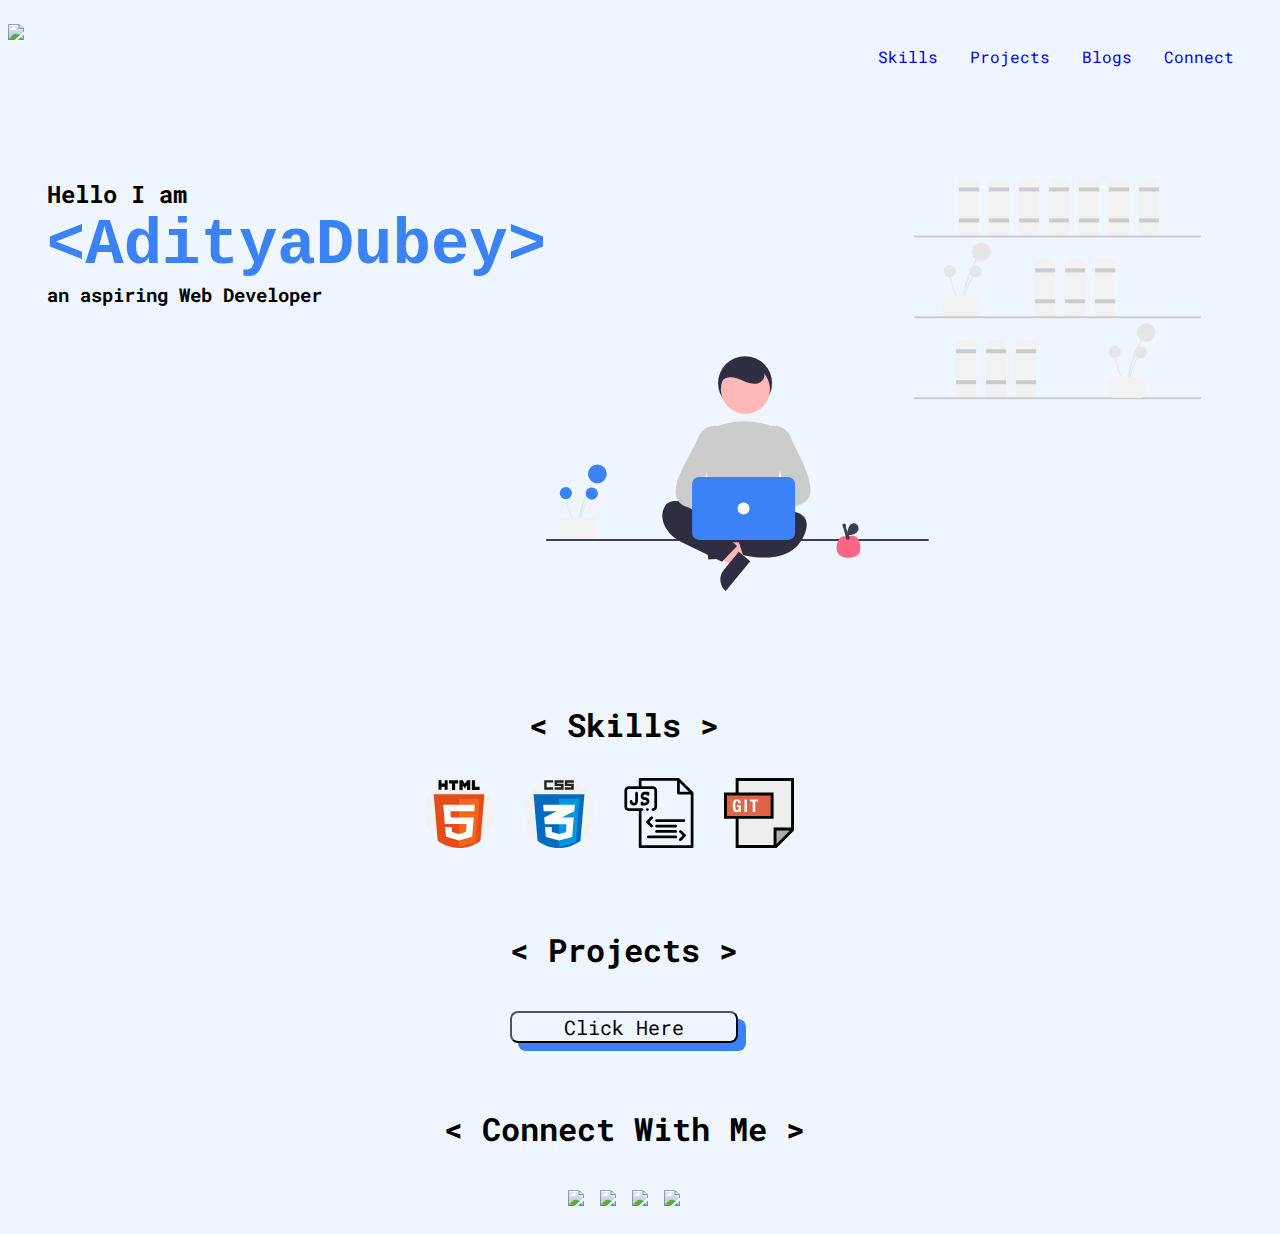
==== index.html @ e11a87e3 "fix : skills" ====
<!DOCTYPE html>
<html>
  <head>
    <meta charset="utf-8">
    <meta name="viewport" content="width=device-width"/>
    <title>Aditya Dubey | Web Developer</title>
    <link rel="icon" href="https://img.icons8.com/wired/64/000000/business-contact.png" type="images/x-icon"/>
    <link href="styles.css" rel="stylesheet" type="text/css" />
   <!-- <script src="script.js" defer></script>-->
  </head>
  <body>
    <div class="container">
      
      <!--navbar-->

      <div id="navbar-logo">
        <img src="https://img.icons8.com/ios-filled/50/000000/audio-description.png"/>
        <section id="navbar">
          <ul class="navbar-links">
            <li class="navbar-item"><a class="link" href="#skills">Skills</a></li>
            <li class="navbar-item"><a class="link" href="#projects">Projects</a></li>
            <li class="navbar-item"><a class="link" href="/blog.html" target="_blank">Blogs</a></li>
            <li class="navbar-item"><a class="link" href="#connect">Connect</a></li>
          </ul>
        </section>
      </div>
      

      <!--main-->

      <section id="welcome-name">
        <div class="name">
          <h2>Hello I am <pre id="myname"><span>&#60;</span>AdityaDubey<span>&#62;</span></pre></h2>
        <h3>an aspiring Web Developer</h3>
        </div>                
        <img src="images/header.svg"/>
      </section>

      <!--Skills-->


      <section id="skills">
        <div class="skill-set">
          <div class="skill-head">
            <h1><span>&#60;</span> Skills <span>&#62;</span></h1>
          </div>
          <div class="skill-img">
            <img class="skill-img picture" src="images/skills-logo/html-5.svg"/>
            <img  class="skill-img picture" src="images/skills-logo/css.svg"/>
            <img class="skill-img picture" src="images/skills-logo/js.svg"/>
            <img class="skill-img picture" src="images/skills-logo/git.svg"/>
           
        </div>
      </section>

      <!--Projects-->


      <section id="projects">
        <div class="project-set">
          <div class="project-head">
            <h1><span>&#60;</span> Projects <span>&#62;</span></h1>
          </div>
          <div class="proj-link">
            <a class="proj-link li" href="https://github.com/dubeyaditya29">
              <input class="proj-btn" type="button" value="Click Here" />
            </a>
          </div>
        </div>
      </section>

      <!--Blog-->

      <section id="blogs"></section>

      <!--Connect-->


      <section id="connect">
        <div class="connect-head">
          <h1><span>&#60;</span> Connect With Me <span>&#62;</span></h1>
        </div>
        <div class="connect-list">
          <ul class="connect-list list">
            <li class="connect-list list link"><a href="https://github.com/dubeyaditya29" target="_blank"><img src="https://img.icons8.com/material-outlined/48/4a90e2/github.png"/></a></li>
            <li class="connect-list list link"><a href="https://www.instagram.com/sandilya85/" target="_blank"><img src="https://img.icons8.com/ultraviolet/40/000000/instagram.png"/></a></li>
            <li class="connect-list list link"><a href="https://twitter.com/jn_dubey" target="_blank"><img src="https://img.icons8.com/ultraviolet/40/000000/twitter-circled--v2.png"/></a></li>
            <li class="connect-list list link"><a href="https://www.linkedin.com/in/aditya-dubey-47ba6870/" target="_blank"><img src="https://img.icons8.com/material-sharp/48/4a90e2/linkedin--v2.png"/></a></li>
          </ul>
        </div>
      </section>
    </div>
  </body>
</html>
---- styles.css ----
@import url("https://fonts.googleapis.com/css2?family=Poppins:ital,wght@1,500&display=swap");
@import url("https://fonts.googleapis.com/css2?family=Roboto+Mono&display=swap");
@import url("https://fonts.googleapis.com/css2?family=Pattaya&family=Roboto+Mono&display=swap");
:root {
  --primary-color: #eff6ff;
  --secondary-color: #3b82f6;
}
* {
  margin: 0;
  background-color: var(--primary-color);
  box-sizing: border-box;
  scroll-behavior: smooth;
}
h1,
h2,
h3 {
  font-family: "Roboto Mono", monospace;
}
#quote {
  color: var(--secondary-color);
  font-family: "Pattaya", sans-serif;
}
.container {
  display: grid;
  grid-gap: 2rem;
  grid-template-columns: 1fr;
  grid-template-areas:
    "navbar-logo navbar"
    "welcome-name .."
    "skills .."
    "projects .."
    "blogs .."
    "connect ..";
}
#myname {
  font-size: 4rem;
  color: var(--secondary-color);
}
#navbar-logo {
  grid-area: navbar-logo;
  display: flex;
  justify-content: space-between;
  padding: 1.5rem 0.5rem;
}
#navbar {
  grid-area: navbar;
}
.navbar-links {
  display: flex;
  padding: 0.4rem;
  flex-direction: row;
  text-decoration: none;
  gap: 2rem;
  list-style: none;
  font-family: "Roboto Mono", monospace;
}
.navbar-item {
  margin: 1rem 0;
}
.navbar-item .link {
  text-decoration: none;
}
.navbar-item .link:hover {
  border-bottom: 3px solid var(--secondary-color);
}

#welcome-name {
  grid-area: welcome-name;
  display: flex;
  justify-content: center;
  padding: 2rem;
}
#welcome-name #name {
  display: flex;
  flex-direction: row;
  font-family: "Roboto Mono", monospace;
}
/**Skills**/

#skills {
  grid-area: skills;
  padding: 3rem;
}
.skill-head {
  display: flex;
  justify-content: center;
  margin-bottom: 2rem;
}

.skill-set {
  gap: 4rem;
}
.skill-img {
  /* display: flex;
  max-width: 100px;
  align-items: center;
  margin-left: 24%; */
  max-width: 100px;
  display: flex;
  flex-direction: row;
  margin-left: 30%;
}
.picture {
}

/**Projects**/

#projects {
  grid-area: projects;
  display: flex;
  flex-direction: column;
  align-items: center;
  gap: 2rem;
}
.project-head {
  display: flex;
  justify-content: center;
}
.proj-btn {
  display: flex;
  justify-content: center;
  width: 100%;
  margin-top: 40px;
  font-size: 20px;
  border-radius: 0.5rem;
  font-family: "Roboto Mono", monospace;
  box-shadow: 0.5rem 0.5rem #3b82f6;
}
.proj-btn:hover {
  border-color: var(--secondary-color);
}
.li {
  list-style: none;
  text-decoration: none;
}

/**Blog**/

/**Connect**/

#connect {
  grid-area: connect;
  display: flex;
  flex-direction: column;
  align-items: center;
  gap: 1rem;
}
.list {
  list-style: none;
}
.connect-list {
  display: flex;
  margin: 0.5rem;
  padding: 0;
}

/**Media Queries for mobile max-width 450px**/

@media (max-width: 450px) {
  #welcome-name {
    display: block;
    width: 100%;
  }
  h1,
  p,
  h2,
  h3 {
    font-size: 50px;
  }
  ul {
    font-size: x-large;
  }
}
@media (max-width: 768px) {
  #welcome-name {
    display: block;
    width: 100%;
  }
  h1,
  p,
  h2,
  h3 {
    font-size: 50px;
  }
  ul {
    font-size: x-large;
  }
  .skill-img {
    margin-left: 15%;
  }
}
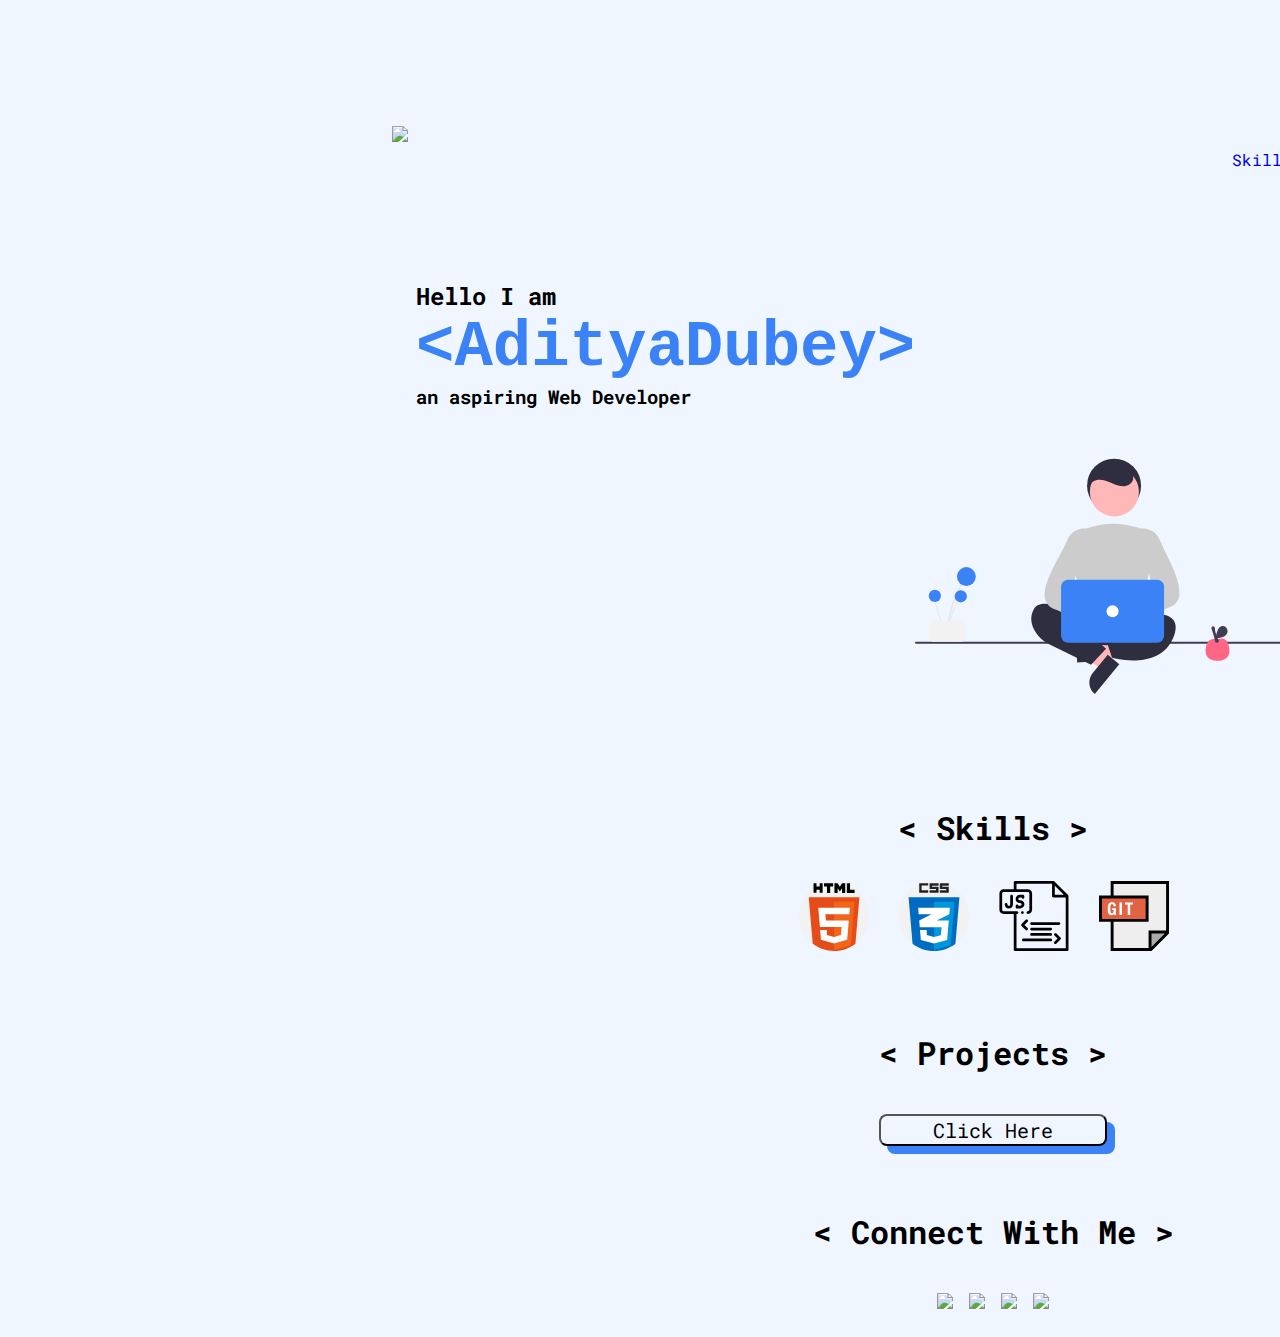
==== commit f1b7b632: "add- blog" ====
--- a/index.html
+++ b/index.html
@@ -49,7 +49,6 @@
             <img  class="skill-img picture" src="images/skills-logo/css.svg"/>
             <img class="skill-img picture" src="images/skills-logo/js.svg"/>
             <img class="skill-img picture" src="images/skills-logo/git.svg"/>
-           
         </div>
       </section>
 
--- a/styles.css
+++ b/styles.css
@@ -100,8 +100,6 @@
   flex-direction: row;
   margin-left: 30%;
 }
-.picture {
-}
 
 /**Projects**/
 
@@ -136,6 +134,32 @@
 
 /**Blog**/
 
+.container {
+  margin-left: 30%;
+  margin-right: 30%;
+  margin-top: 8%;
+}
+.blog-list {
+  width: 700px;
+}
+.blog-list__link {
+  display: block;
+  font-size: 27px;
+  cursor: pointer;
+  color: var(--secondary-color);
+  margin-bottom: 0.5rem;
+  text-decoration: none;
+}
+.blog-list__paragraph {
+  margin-bottom: 2rem;
+}
+.blog-list__date {
+  margin-bottom: 0.5rem;
+}
+hr {
+  height: 0;
+  width: 60%;
+}
 /**Connect**/
 
 #connect {
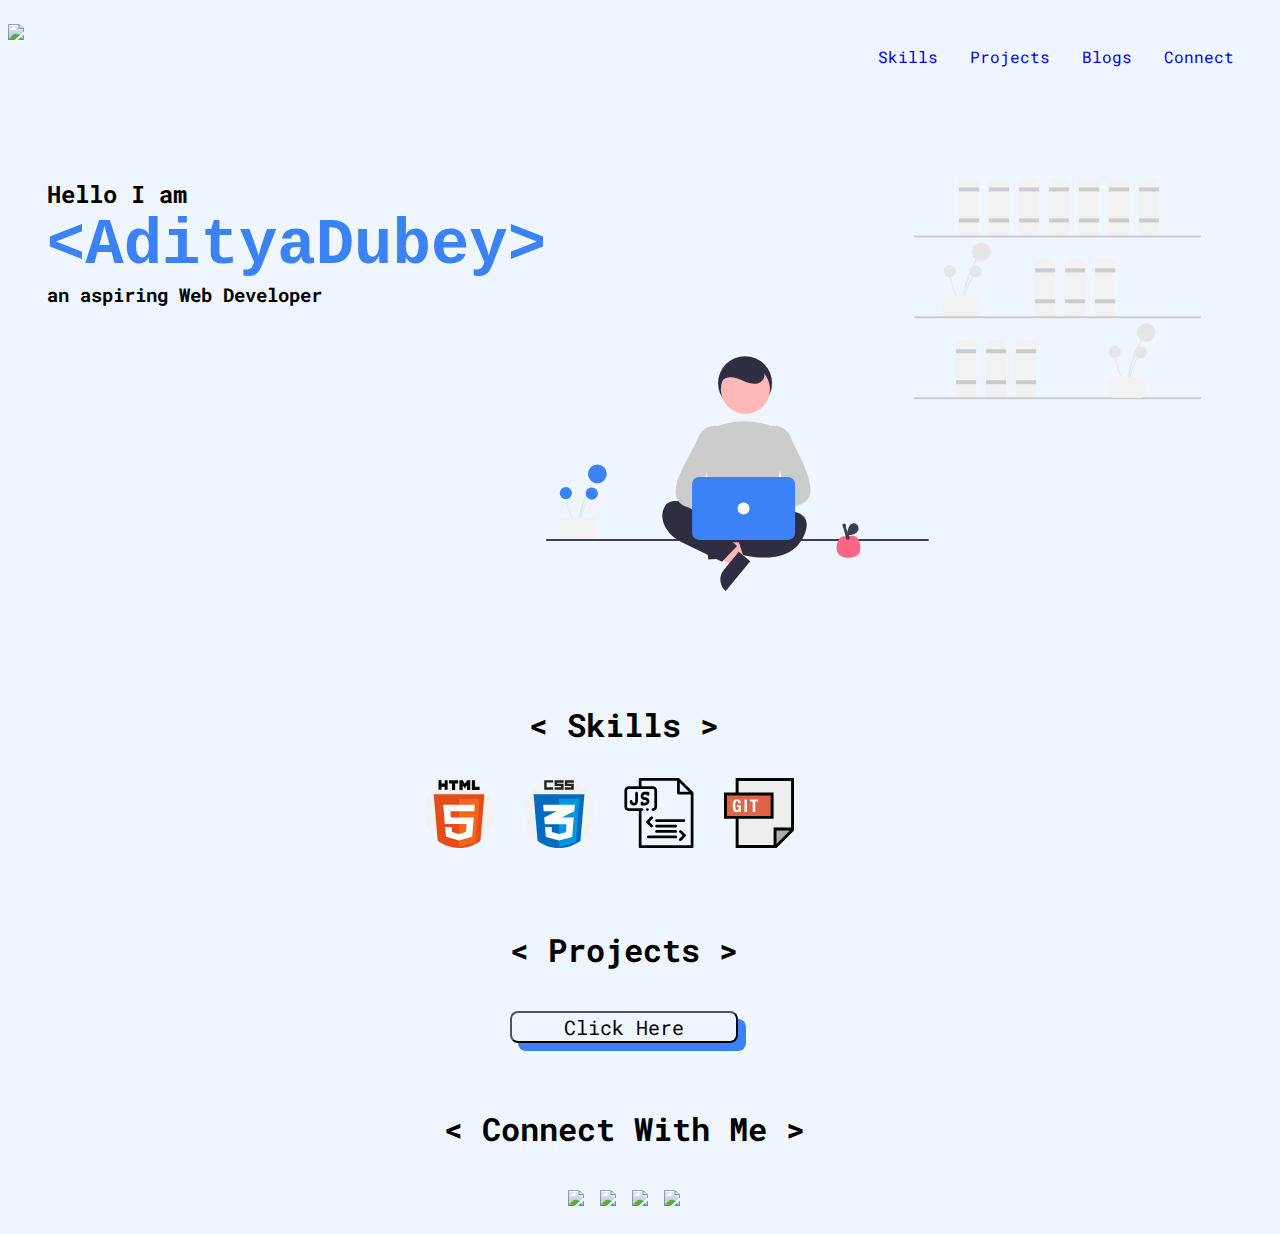
==== commit 391584f2: "Update index.html" ====
--- a/index.html
+++ b/index.html
@@ -37,8 +37,6 @@
       </section>
 
       <!--Skills-->
-
-
       <section id="skills">
         <div class="skill-set">
           <div class="skill-head">
--- a/styles.css
+++ b/styles.css
@@ -134,32 +134,6 @@
 
 /**Blog**/
 
-.container {
-  margin-left: 30%;
-  margin-right: 30%;
-  margin-top: 8%;
-}
-.blog-list {
-  width: 700px;
-}
-.blog-list__link {
-  display: block;
-  font-size: 27px;
-  cursor: pointer;
-  color: var(--secondary-color);
-  margin-bottom: 0.5rem;
-  text-decoration: none;
-}
-.blog-list__paragraph {
-  margin-bottom: 2rem;
-}
-.blog-list__date {
-  margin-bottom: 0.5rem;
-}
-hr {
-  height: 0;
-  width: 60%;
-}
 /**Connect**/
 
 #connect {
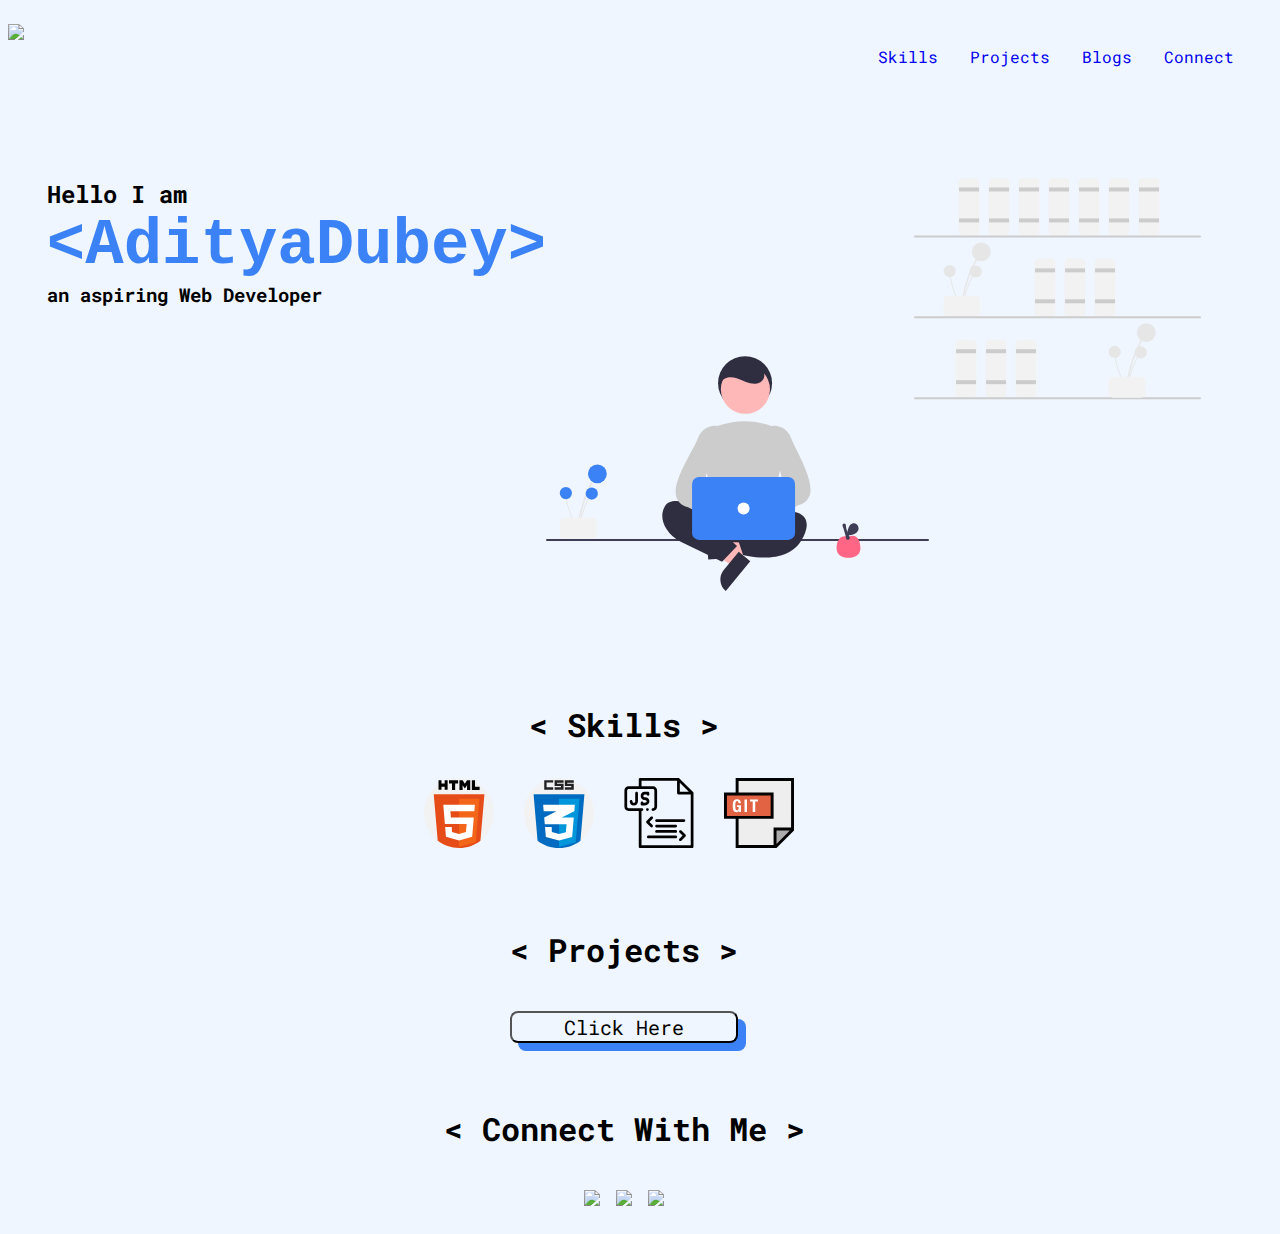
==== commit 5cb5e456: "fix : bugs" ====
--- a/index.html
+++ b/index.html
@@ -18,7 +18,7 @@
         <section id="navbar">
           <ul class="navbar-links">
             <li class="navbar-item"><a class="link" href="#skills">Skills</a></li>
-            <li class="navbar-item"><a class="link" href="#projects">Projects</a></li>
+            <li class="navbar-item"><a class="link" href="/projects.html" target="_blank">Projects</a></li>
             <li class="navbar-item"><a class="link" href="/blog.html" target="_blank">Blogs</a></li>
             <li class="navbar-item"><a class="link" href="#connect">Connect</a></li>
           </ul>
@@ -59,7 +59,7 @@
             <h1><span>&#60;</span> Projects <span>&#62;</span></h1>
           </div>
           <div class="proj-link">
-            <a class="proj-link li" href="https://github.com/dubeyaditya29">
+            <a class="proj-link li" href="/projects.html">
               <input class="proj-btn" type="button" value="Click Here" />
             </a>
           </div>
@@ -80,7 +80,7 @@
         <div class="connect-list">
           <ul class="connect-list list">
             <li class="connect-list list link"><a href="https://github.com/dubeyaditya29" target="_blank"><img src="https://img.icons8.com/material-outlined/48/4a90e2/github.png"/></a></li>
-            <li class="connect-list list link"><a href="https://www.instagram.com/sandilya85/" target="_blank"><img src="https://img.icons8.com/ultraviolet/40/000000/instagram.png"/></a></li>
+            
             <li class="connect-list list link"><a href="https://twitter.com/jn_dubey" target="_blank"><img src="https://img.icons8.com/ultraviolet/40/000000/twitter-circled--v2.png"/></a></li>
             <li class="connect-list list link"><a href="https://www.linkedin.com/in/aditya-dubey-47ba6870/" target="_blank"><img src="https://img.icons8.com/material-sharp/48/4a90e2/linkedin--v2.png"/></a></li>
           </ul>
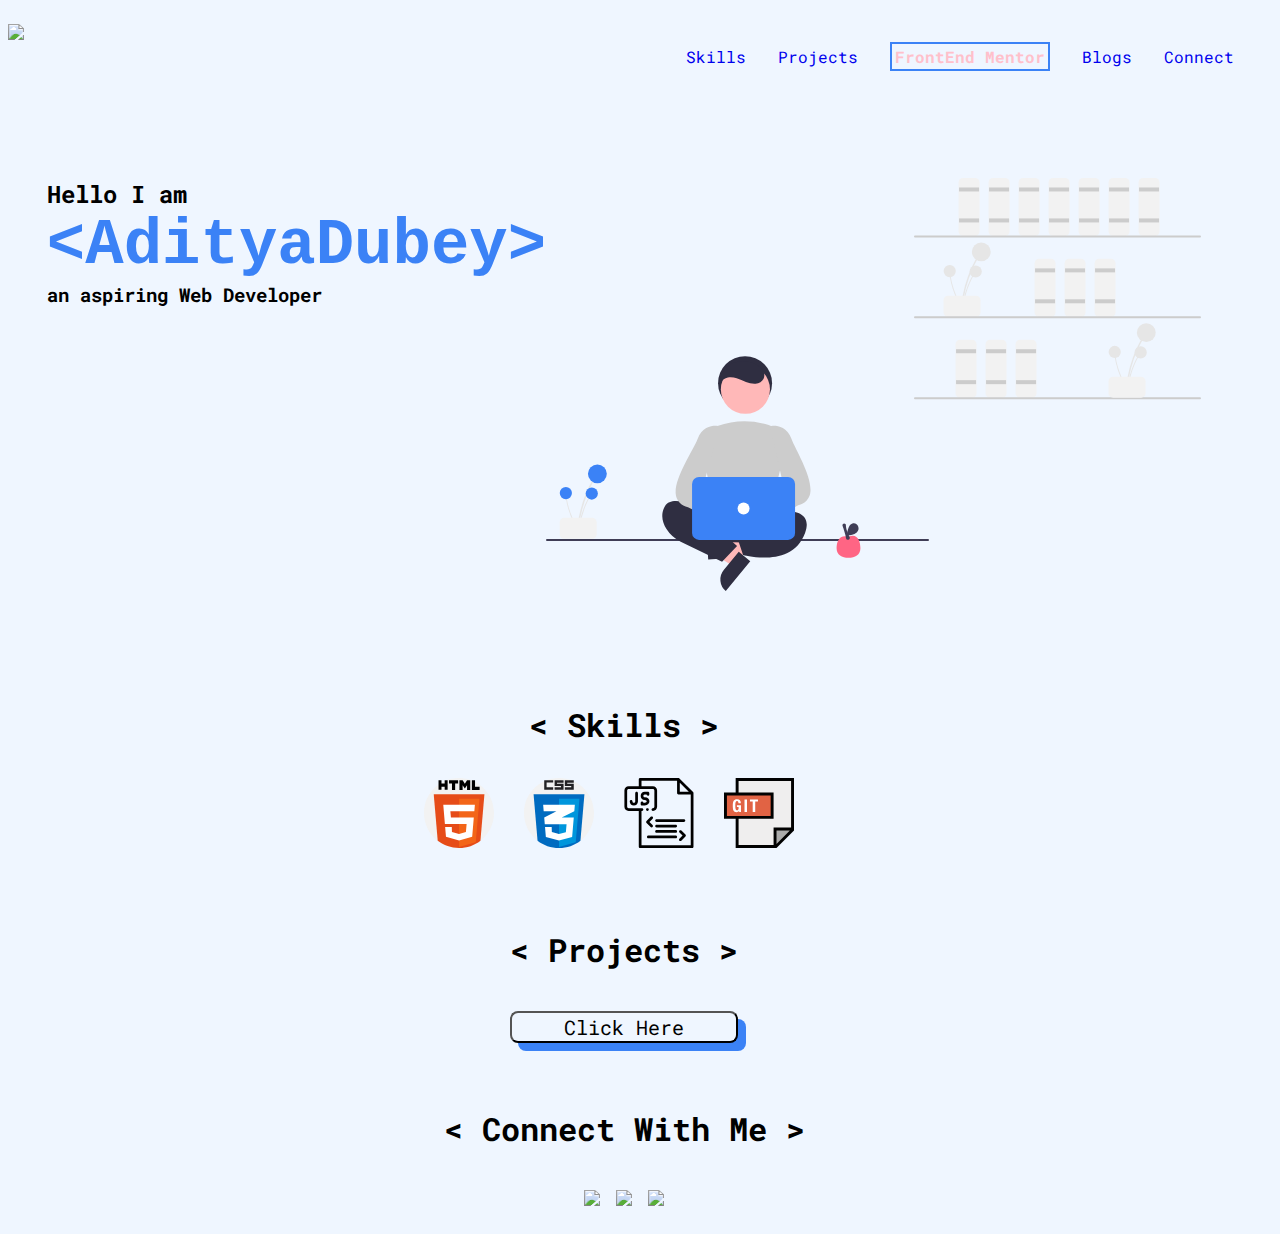
==== commit c7a9c7b4: "add: adding fm on navbar" ====
--- a/index.html
+++ b/index.html
@@ -10,7 +10,6 @@
   </head>
   <body>
     <div class="container">
-      
       <!--navbar-->
 
       <div id="navbar-logo">
@@ -18,8 +17,9 @@
         <section id="navbar">
           <ul class="navbar-links">
             <li class="navbar-item"><a class="link" href="#skills">Skills</a></li>
-            <li class="navbar-item"><a class="link" href="/projects.html" target="_blank">Projects</a></li>
-            <li class="navbar-item"><a class="link" href="/blog.html" target="_blank">Blogs</a></li>
+            <li class="navbar-item"><a class="link" href="/projects.html" >Projects</a></li>
+            <li class="navbar-item"><a class="link special_item" href="/frontendMentor/frontendmentor.html">FrontEnd Mentor</a></li>
+            <li class="navbar-item"><a class="link" href="/blog.html" >Blogs</a></li>
             <li class="navbar-item"><a class="link" href="#connect">Connect</a></li>
           </ul>
         </section>
--- a/styles.css
+++ b/styles.css
@@ -32,6 +32,7 @@
     "blogs .."
     "connect ..";
 }
+
 #myname {
   font-size: 4rem;
   color: var(--secondary-color);
@@ -62,6 +63,12 @@
 }
 .navbar-item .link:hover {
   border-bottom: 3px solid var(--secondary-color);
+}
+.special_item {
+  color: pink;
+  font-weight: 700;
+  border: 2px solid var(--secondary-color);
+  padding: 2px 3px;
 }
 
 #welcome-name {
@@ -123,6 +130,7 @@
   border-radius: 0.5rem;
   font-family: "Roboto Mono", monospace;
   box-shadow: 0.5rem 0.5rem #3b82f6;
+  cursor: pointer;
 }
 .proj-btn:hover {
   border-color: var(--secondary-color);
